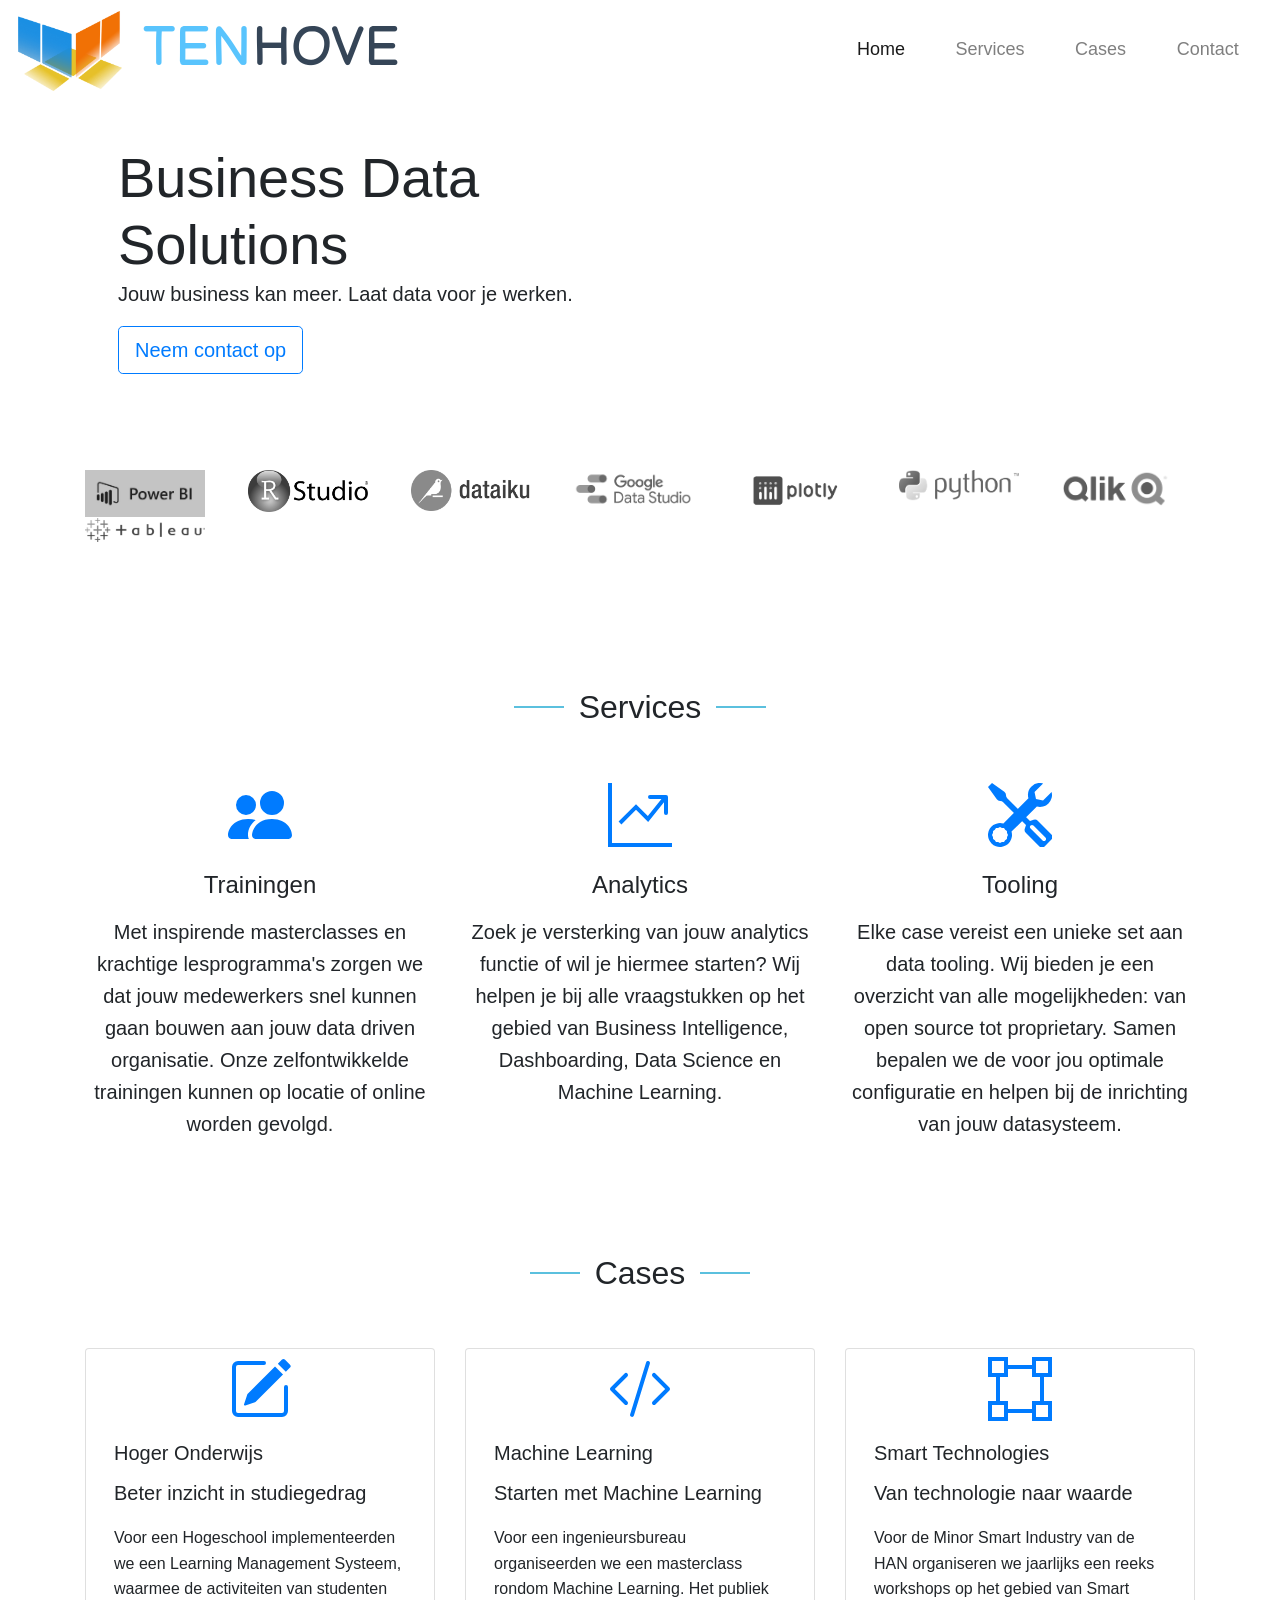
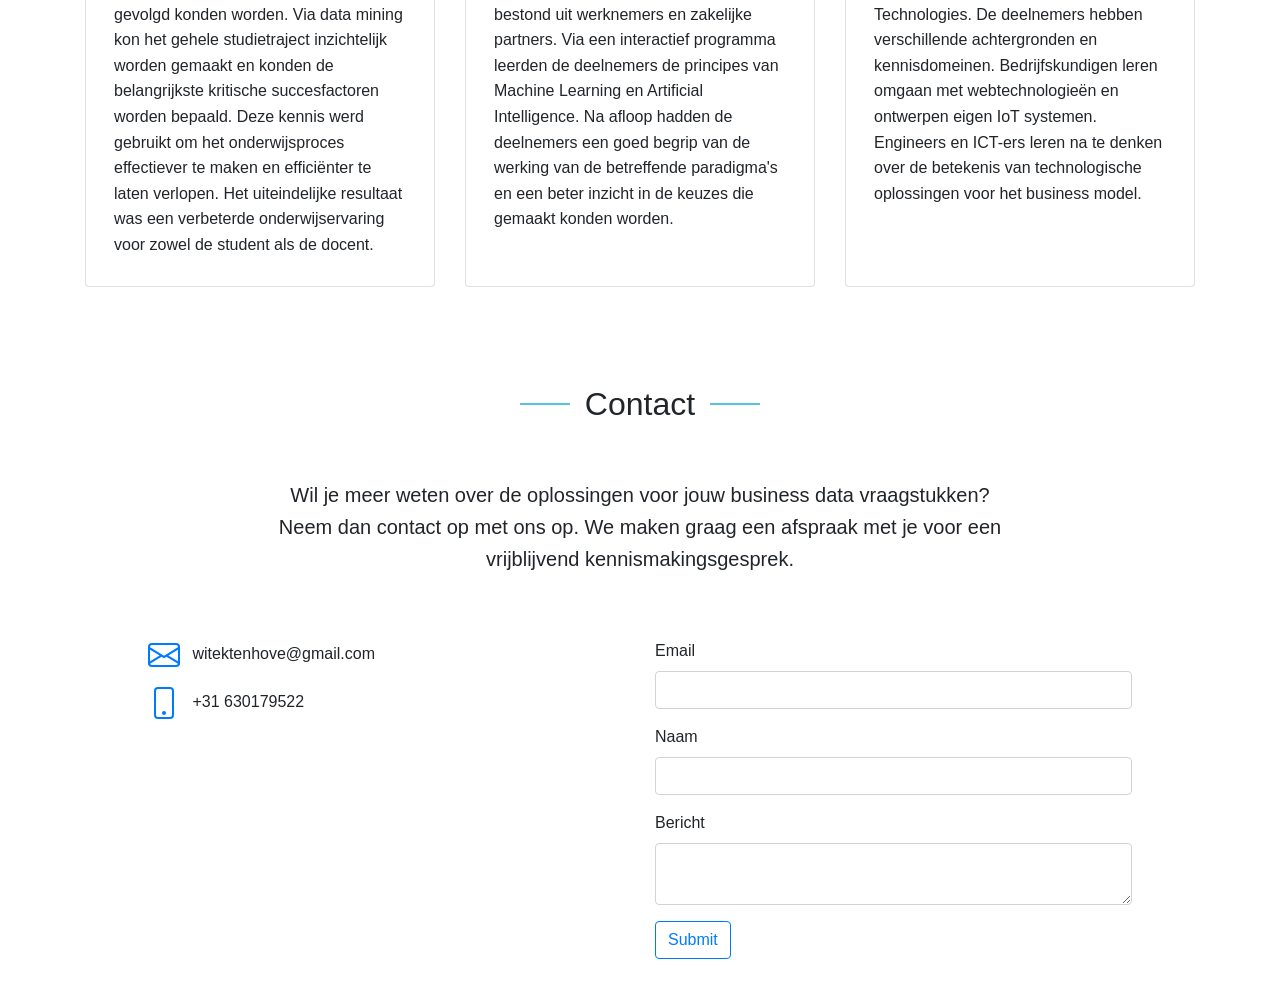
==== index.html @ 34b0e10e "New logo" ====
<!DOCTYPE html>
<html lang="en">
  <head>
    <meta charset="UTF-8" />
    <meta name="viewport" content="width=device-width, initial-scale=1.0" />
    <title>Business Data Solutions</title>
    <link
      rel="stylesheet"
      href="https://stackpath.bootstrapcdn.com/bootstrap/4.5.0/css/bootstrap.min.css"
      integrity="sha384-9aIt2nRpC12Uk9gS9baDl411NQApFmC26EwAOH8WgZl5MYYxFfc+NcPb1dKGj7Sk"
      crossorigin="anonymous"
    />
    <link rel="preconnect" href="https://fonts.gstatic.com" />
    <link
      href="https://fonts.googleapis.com/css2?family=Balsamiq+Sans:wght@700&display=swap"
      rel="stylesheet"
    />
    <link rel="stylesheet" href="styles.css" />
    <!-- Hotjar Tracking Code for https://www.businessdatasolutions.nl -->
    <script>
      (function (h, o, t, j, a, r) {
        h.hj =
          h.hj ||
          function () {
            (h.hj.q = h.hj.q || []).push(arguments);
          };
        h._hjSettings = { hjid: 2243063, hjsv: 6 };
        a = o.getElementsByTagName("head")[0];
        r = o.createElement("script");
        r.async = 1;
        r.src = t + h._hjSettings.hjid + j + h._hjSettings.hjsv;
        a.appendChild(r);
      })(window, document, "https://static.hotjar.com/c/hotjar-", ".js?sv=");
    </script>
  </head>
  <body>
    <div class="container">
      <header class="navbar fixed-top navbar-expand-lg navbar-light">
        <div class="d-md-none company-name-sm">
          <a href="#"
            ><img
              class="mr-2"
              src="images/logo.png"
              height="40px"
              alt=""
              loading="lazy"
          /></a>
          <span class="first">TEN<span class="second">HOVE</span></span>
        </div>
        <div class="d-none d-md-block company-name-lg">
          <a href="#"
            ><img
              class="mr-2"
              src="images/logo.png"
              height="80px"
              alt=""
              loading="lazy"
            />
          </a>
          <span class="first">TEN<span class="second">HOVE</span></span>
        </div>
        <button
          class="navbar-toggler"
          type="button"
          data-toggle="collapse"
          data-target="#navbarSupportedContent"
          aria-controls="navbarSupportedContent"
          aria-expanded="false"
          aria-label="Toggle navigation"
        >
          <span class="navbar-toggler-icon"></span>
        </button>
        <div
          class="collapse navbar-collapse"
          style="font-size: 18px"
          id="navbarSupportedContent"
        >
          <ul
            class="navbar-nav ml-auto d-flex justify-content-around w-50 align-items-start"
          >
            <li class="nav-item active">
              <a class="nav-link" href="#">Home</a>
            </li>
            <li class="nav-item">
              <a class="nav-link" href="#services">Services</a>
            </li>
            <li class="nav-item">
              <a class="nav-link" href="#cases">Cases</a>
            </li>
            <li class="nav-item">
              <a class="nav-link" href="#contact">Contact</a>
            </li>
          </ul>
        </div>
      </header>
      <div class="row mt-5">
        <div class="col-md p-5">
          <div class="display-4 mt-5">Business Data Solutions</div>
          <p class="lead hero-header">
            Jouw business kan meer. Laat data voor je werken.
          </p>
          <a
            role="button"
            href="#contact"
            class="btn btn-outline-primary btn-lg"
            >Neem contact op</a
          >
        </div>
        <div class="col-4 col-md p-5">
          <img
            class="hero-img d-none d-md-block"
            src="./images/hero-img.gif"
            alt=""
          />
        </div>
      </div>
      <div class="d-none d-lg-block">
        <div class="row my-5">
          <div class="col">
            <img class="tool-img" src="images/powerbi.jpg" />
          </div>
          <div class="col">
            <img class="tool-img" src="images/rstudio.png" />
          </div>
          <div class="col">
            <img class="tool-img" src="images/dataiku.png" />
          </div>
          <div class="col">
            <img class="tool-img" src="images/google.png" />
          </div>
          <div class="col">
            <img class="tool-img" src="images/plotly.png" />
          </div>
          <div class="col">
            <img class="tool-img" src="images/python.png" />
          </div>
          <div class="col">
            <img class="tool-img" src="images/qlik.png" />
          </div>
          <div class="col">
            <img class="tool-img" src="images/tableau.png" />
          </div>
        </div>
      </div>

      <div class="anchor" id="services"></div>
      <div class="row section-title p-5 justify-content-center">
        <div>
          <h2>Services</h2>
        </div>
      </div>
      <div class="row">
        <div class="col-sm service-col">
          <svg
            class="bi bi-people-fill text-primary mb-2"
            width="4em"
            height="4em"
            viewBox="0 0 16 16"
            fill="currentColor"
            xmlns="http://www.w3.org/2000/svg"
          >
            <path
              fill-rule="evenodd"
              d="M7 14s-1 0-1-1 1-4 5-4 5 3 5 4-1 1-1 1H7zm4-6a3 3 0 1 0 0-6 3 3 0 0 0 0 6zm-5.784 6A2.238 2.238 0 0 1 5 13c0-1.355.68-2.75 1.936-3.72A6.325 6.325 0 0 0 5 9c-4 0-5 3-5 4s1 1 1 1h4.216zM4.5 8a2.5 2.5 0 1 0 0-5 2.5 2.5 0 0 0 0 5z"
            />
          </svg>
          <div class="h4 m-3">Trainingen</div>
          <p class="lead">
            Met inspirende masterclasses en krachtige lesprogramma's zorgen we
            dat jouw medewerkers snel kunnen gaan bouwen aan jouw data driven
            organisatie. Onze zelfontwikkelde trainingen kunnen op locatie of
            online worden gevolgd.
          </p>
        </div>
        <div class="col-sm service-col">
          <svg
            class="bi bi-graph-up text-primary mb-2"
            width="4em"
            height="4em"
            viewBox="0 0 16 16"
            fill="currentColor"
            xmlns="http://www.w3.org/2000/svg"
          >
            <path d="M0 0h1v16H0V0zm1 15h15v1H1v-1z" />
            <path
              fill-rule="evenodd"
              d="M14.39 4.312L10.041 9.75 7 6.707l-3.646 3.647-.708-.708L7 5.293 9.959 8.25l3.65-4.563.781.624z"
            />
            <path
              fill-rule="evenodd"
              d="M10 3.5a.5.5 0 0 1 .5-.5h4a.5.5 0 0 1 .5.5v4a.5.5 0 0 1-1 0V4h-3.5a.5.5 0 0 1-.5-.5z"
            />
          </svg>
          <div class="h4 m-3">Analytics</div>
          <p class="lead">
            Zoek je versterking van jouw analytics functie of wil je hiermee
            starten? Wij helpen je bij alle vraagstukken op het gebied van
            Business Intelligence, Dashboarding, Data Science en Machine
            Learning.
          </p>
        </div>
        <div class="col-sm service-col">
          <svg
            class="bi bi-tools text-primary mb-2"
            width="4em"
            height="4em"
            viewBox="0 0 16 16"
            fill="currentColor"
            xmlns="http://www.w3.org/2000/svg"
          >
            <path
              fill-rule="evenodd"
              d="M0 1l1-1 3.081 2.2a1 1 0 0 1 .419.815v.07a1 1 0 0 0 .293.708L10.5 9.5l.914-.305a1 1 0 0 1 1.023.242l3.356 3.356a1 1 0 0 1 0 1.414l-1.586 1.586a1 1 0 0 1-1.414 0l-3.356-3.356a1 1 0 0 1-.242-1.023L9.5 10.5 3.793 4.793a1 1 0 0 0-.707-.293h-.071a1 1 0 0 1-.814-.419L0 1zm11.354 9.646a.5.5 0 0 0-.708.708l3 3a.5.5 0 0 0 .708-.708l-3-3z"
            />
            <path
              fill-rule="evenodd"
              d="M15.898 2.223a3.003 3.003 0 0 1-3.679 3.674L5.878 12.15a3 3 0 1 1-2.027-2.027l6.252-6.341A3 3 0 0 1 13.778.1l-2.142 2.142L12 4l1.757.364 2.141-2.141zm-13.37 9.019L3.001 11l.471.242.529.026.287.445.445.287.026.529L5 13l-.242.471-.026.529-.445.287-.287.445-.529.026L3 15l-.471-.242L2 14.732l-.287-.445L1.268 14l-.026-.529L1 13l.242-.471.026-.529.445-.287.287-.445.529-.026z"
            />
          </svg>
          <div class="h4 m-3">Tooling</div>
          <p class="lead">
            Elke case vereist een unieke set aan data tooling. Wij bieden je een
            overzicht van alle mogelijkheden: van open source tot proprietary.
            Samen bepalen we de voor jou optimale configuratie en helpen bij de
            inrichting van jouw datasysteem.
          </p>
        </div>
      </div>
      <div class="anchor" id="cases"></div>
      <div class="row section-title p-5 justify-content-center">
        <div>
          <h2>Cases</h2>
        </div>
      </div>
      <div class="card-deck">
        <div class="card p-2">
          <svg
            class="card-img-top bi bi-pencil-square text-primary"
            width="4em"
            height="4em"
            viewBox="0 0 16 16"
            fill="currentColor"
            xmlns="http://www.w3.org/2000/svg"
          >
            <path
              d="M15.502 1.94a.5.5 0 0 1 0 .706L14.459 3.69l-2-2L13.502.646a.5.5 0 0 1 .707 0l1.293 1.293zm-1.75 2.456l-2-2L4.939 9.21a.5.5 0 0 0-.121.196l-.805 2.414a.25.25 0 0 0 .316.316l2.414-.805a.5.5 0 0 0 .196-.12l6.813-6.814z"
            />
            <path
              fill-rule="evenodd"
              d="M1 13.5A1.5 1.5 0 0 0 2.5 15h11a1.5 1.5 0 0 0 1.5-1.5v-6a.5.5 0 0 0-1 0v6a.5.5 0 0 1-.5.5h-11a.5.5 0 0 1-.5-.5v-11a.5.5 0 0 1 .5-.5H9a.5.5 0 0 0 0-1H2.5A1.5 1.5 0 0 0 1 2.5v11z"
            />
          </svg>
          <div class="card-body">
            <h5 class="card-title">Hoger Onderwijs</h5>
            <p class="card-text lead">Beter inzicht in studiegedrag</p>
            <p class="card-text">
              Voor een Hogeschool implementeerden we een Learning Management
              Systeem, waarmee de activiteiten van studenten gevolgd konden
              worden. Via data mining kon het gehele studietraject inzichtelijk
              worden gemaakt en konden de belangrijkste kritische succesfactoren
              worden bepaald. Deze kennis werd gebruikt om het onderwijsproces
              effectiever te maken en efficiënter te laten verlopen. Het
              uiteindelijke resultaat was een verbeterde onderwijservaring voor
              zowel de student als de docent.
            </p>
          </div>
        </div>
        <div class="card p-2">
          <svg
            class="card-img-top bi bi-code-slash text-primary"
            width="4em"
            height="4em"
            viewBox="0 0 16 16"
            fill="currentColor"
            xmlns="http://www.w3.org/2000/svg"
          >
            <path
              fill-rule="evenodd"
              d="M4.854 4.146a.5.5 0 0 1 0 .708L1.707 8l3.147 3.146a.5.5 0 0 1-.708.708l-3.5-3.5a.5.5 0 0 1 0-.708l3.5-3.5a.5.5 0 0 1 .708 0zm6.292 0a.5.5 0 0 0 0 .708L14.293 8l-3.147 3.146a.5.5 0 0 0 .708.708l3.5-3.5a.5.5 0 0 0 0-.708l-3.5-3.5a.5.5 0 0 0-.708 0zm-.999-3.124a.5.5 0 0 1 .33.625l-4 13a.5.5 0 0 1-.955-.294l4-13a.5.5 0 0 1 .625-.33z"
            />
          </svg>
          <div class="card-body">
            <h5 class="card-title">Machine Learning</h5>
            <p class="card-text lead">Starten met Machine Learning</p>
            <p class="card-text">
              Voor een ingenieursbureau organiseerden we een masterclass rondom
              Machine Learning. Het publiek bestond uit werknemers en zakelijke
              partners. Via een interactief programma leerden de deelnemers de
              principes van Machine Learning en Artificial Intelligence. Na
              afloop hadden de deelnemers een goed begrip van de werking van de
              betreffende paradigma's en een beter inzicht in de keuzes die
              gemaakt konden worden.
            </p>
          </div>
        </div>
        <div class="card p-2">
          <svg
            class="card-img-top bi bi-bounding-box text-primary"
            width="4em"
            height="4em"
            viewBox="0 0 16 16"
            fill="currentColor"
            xmlns="http://www.w3.org/2000/svg"
          >
            <path
              fill-rule="evenodd"
              d="M5 2V0H0v5h2v6H0v5h5v-2h6v2h5v-5h-2V5h2V0h-5v2H5zm6 1H5v2H3v6h2v2h6v-2h2V5h-2V3zm1-2v3h3V1h-3zm3 11h-3v3h3v-3zM4 15v-3H1v3h3zM1 4h3V1H1v3z"
            />
          </svg>
          <div class="card-body">
            <h5 class="card-title">Smart Technologies</h5>
            <p class="card-text lead">Van technologie naar waarde</p>
            <p class="card-text">
              Voor de Minor Smart Industry van de HAN organiseren we jaarlijks
              een reeks workshops op het gebied van Smart Technologies. De
              deelnemers hebben verschillende achtergronden en kennisdomeinen.
              Bedrijfskundigen leren omgaan met webtechnologieën en ontwerpen
              eigen IoT systemen. Engineers en ICT-ers leren na te denken over
              de betekenis van technologische oplossingen voor het business
              model.
            </p>
          </div>
        </div>
      </div>
      <div class="anchor" id="contact"></div>
      <div class="row section-title p-5 justify-content-center">
        <div>
          <h2>Contact</h2>
        </div>
      </div>
      <div class="row justify-content-md-center">
        <div class="col-sm-8 contact-col">
          <p class="lead">
            Wil je meer weten over de oplossingen voor jouw business data
            vraagstukken? Neem dan contact op met ons op. We maken graag een
            afspraak met je voor een vrijblijvend kennismakingsgesprek.
          </p>
        </div>
      </div>
      <div class="row m-5">
        <div class="col-sm">
          <p>
            <svg
              class="bi bi-envelope text-primary mr-2"
              width="2em"
              height="2em"
              viewBox="0 0 16 16"
              fill="currentColor"
              xmlns="http://www.w3.org/2000/svg"
            >
              <path
                fill-rule="evenodd"
                d="M14 3H2a1 1 0 0 0-1 1v8a1 1 0 0 0 1 1h12a1 1 0 0 0 1-1V4a1 1 0 0 0-1-1zM2 2a2 2 0 0 0-2 2v8a2 2 0 0 0 2 2h12a2 2 0 0 0 2-2V4a2 2 0 0 0-2-2H2z"
              />
              <path
                d="M.05 3.555C.017 3.698 0 3.847 0 4v.697l5.803 3.546L0 11.801V12c0 .306.069.596.192.856l6.57-4.027L8 9.586l1.239-.757 6.57 4.027c.122-.26.191-.55.191-.856v-.2l-5.803-3.557L16 4.697V4c0-.153-.017-.302-.05-.445L8 8.414.05 3.555z"
              />
            </svg>
            witektenhove@gmail.com
          </p>
          <p>
            <svg
              class="bi bi-phone text-primary mr-2"
              width="2em"
              height="2em"
              viewBox="0 0 16 16"
              fill="currentColor"
              xmlns="http://www.w3.org/2000/svg"
            >
              <path
                fill-rule="evenodd"
                d="M11 1H5a1 1 0 0 0-1 1v12a1 1 0 0 0 1 1h6a1 1 0 0 0 1-1V2a1 1 0 0 0-1-1zM5 0a2 2 0 0 0-2 2v12a2 2 0 0 0 2 2h6a2 2 0 0 0 2-2V2a2 2 0 0 0-2-2H5z"
              />
              <path
                fill-rule="evenodd"
                d="M8 14a1 1 0 1 0 0-2 1 1 0 0 0 0 2z"
              />
            </svg>
            +31 630179522
          </p>
        </div>
        <div class="col-sm">
          <form
            action="https://formspree.io/xqkyqoez"
            method="POST"
            class="contact-form"
          >
            <div class="form-group">
              <label for="inputEmail">Email</label>
              <input
                type="email"
                class="form-control"
                id="inputEmail"
                pattern="[a-z0-9._%+-]+@[a-z0-9.-]+\.[a-z]{2,}$"
                name="_replyto"
              />
            </div>
            <div class="form-group">
              <label for="inputName">Naam</label>
              <input
                type="text"
                class="form-control"
                id="inputName"
                name="name"
              />
            </div>
            <div class="form-group">
              <label for="inputMessage">Bericht</label>
              <textarea
                class="form-control"
                id="inputMessage"
                name="message"
              ></textarea>
            </div>
            <button type="submit" class="btn btn-outline-primary">
              Submit
            </button>
          </form>
        </div>
      </div>
    </div>

    <script
      src="https://code.jquery.com/jquery-3.5.1.slim.min.js"
      integrity="sha384-DfXdz2htPH0lsSSs5nCTpuj/zy4C+OGpamoFVy38MVBnE+IbbVYUew+OrCXaRkfj"
      crossorigin="anonymous"
    ></script>
    <script
      src="https://cdn.jsdelivr.net/npm/popper.js@1.16.0/dist/umd/popper.min.js"
      integrity="sha384-Q6E9RHvbIyZFJoft+2mJbHaEWldlvI9IOYy5n3zV9zzTtmI3UksdQRVvoxMfooAo"
      crossorigin="anonymous"
    ></script>
    <script
      src="https://stackpath.bootstrapcdn.com/bootstrap/4.5.0/js/bootstrap.min.js"
      integrity="sha384-OgVRvuATP1z7JjHLkuOU7Xw704+h835Lr+6QL9UvYjZE3Ipu6Tp75j7Bh/kR0JKI"
      crossorigin="anonymous"
    ></script>
  </body>
</html>
---- styles.css ----
body {
}

h1,
h2,
h3,
h4 {
}

p {
  line-height: 1.6;
}

.navbar {
  background-color: white;
}

.company-name-lg {
  font-family: "Balsamiq Sans", cursive;
  font-size: 54px;
}

.company-name-sm {
  font-family: "Balsamiq Sans", cursive;
  font-size: 30px;
}

.first {
  color: #59c4fd;
}

.second {
  color: #354557;
}

.hero-img,
.contact-form {
  width: 100%;
}

.anchor {
  padding-top: 50px;
}

.tool-img {
  filter: grayscale(100%);
  width: 120px;
}

.tool-img:hover {
  filter: grayscale(0%);
}

.section-title h2::before,
.section-title h2::after {
  content: "";
  width: 50px;
  height: 2px;
  background: #5bc0de;
  display: inline-block;
}

.section-title h2::before {
  margin: 0 15px 10px 0;
}

.section-title h2::after {
  margin: 0 0 10px 15px;
}

*,
::after,
::before {
  box-sizing: border-box;
}

.service-col,
.contact-col {
  text-align: center;
}
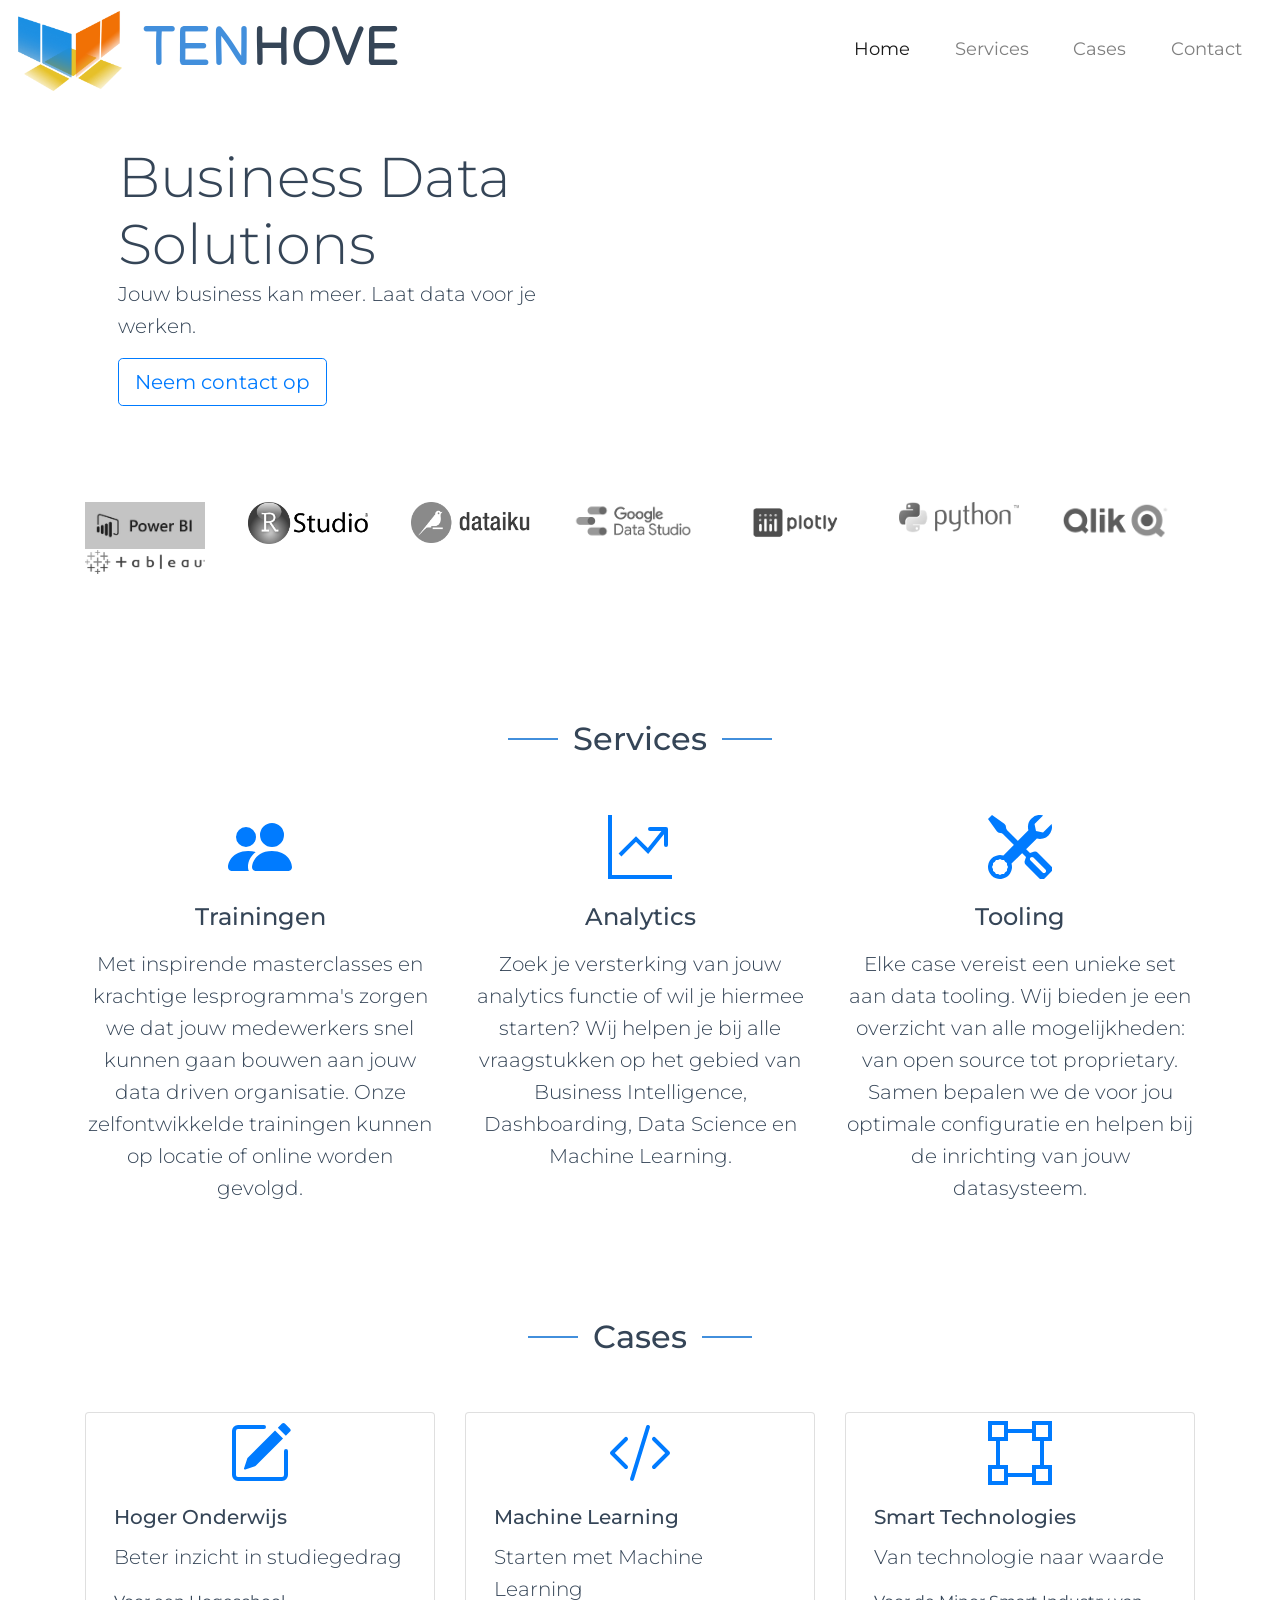
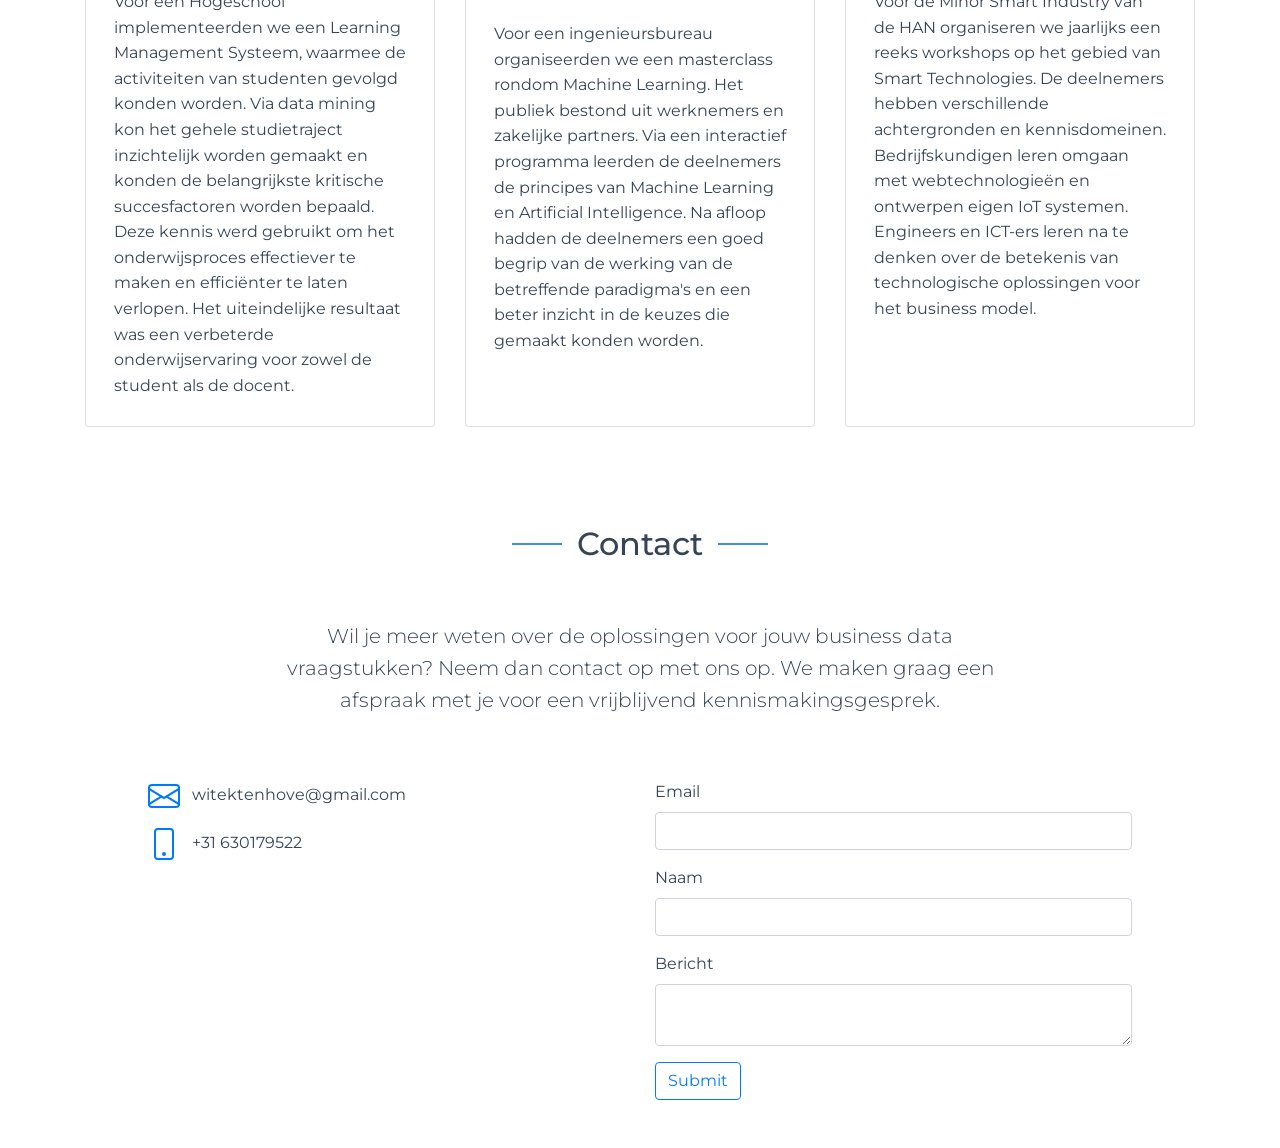
==== commit af6d6bb7: "Changed color" ====
--- a/index.html
+++ b/index.html
@@ -12,7 +12,7 @@
     />
     <link rel="preconnect" href="https://fonts.gstatic.com" />
     <link
-      href="https://fonts.googleapis.com/css2?family=Balsamiq+Sans:wght@700&display=swap"
+      href="https://fonts.googleapis.com/css2?family=Montserrat&family=Balsamiq+Sans:wght@700&display=swap"
       rel="stylesheet"
     />
     <link rel="stylesheet" href="styles.css" />
--- a/styles.css
+++ b/styles.css
@@ -1,4 +1,6 @@
 body {
+  font-family: "Montserrat", sans-serif;
+  color: #354557;
 }
 
 h1,
@@ -26,7 +28,7 @@
 }
 
 .first {
-  color: #59c4fd;
+  color: #428fdc;
 }
 
 .second {
@@ -56,7 +58,7 @@
   content: "";
   width: 50px;
   height: 2px;
-  background: #5bc0de;
+  background: #428fdc;
   display: inline-block;
 }
 
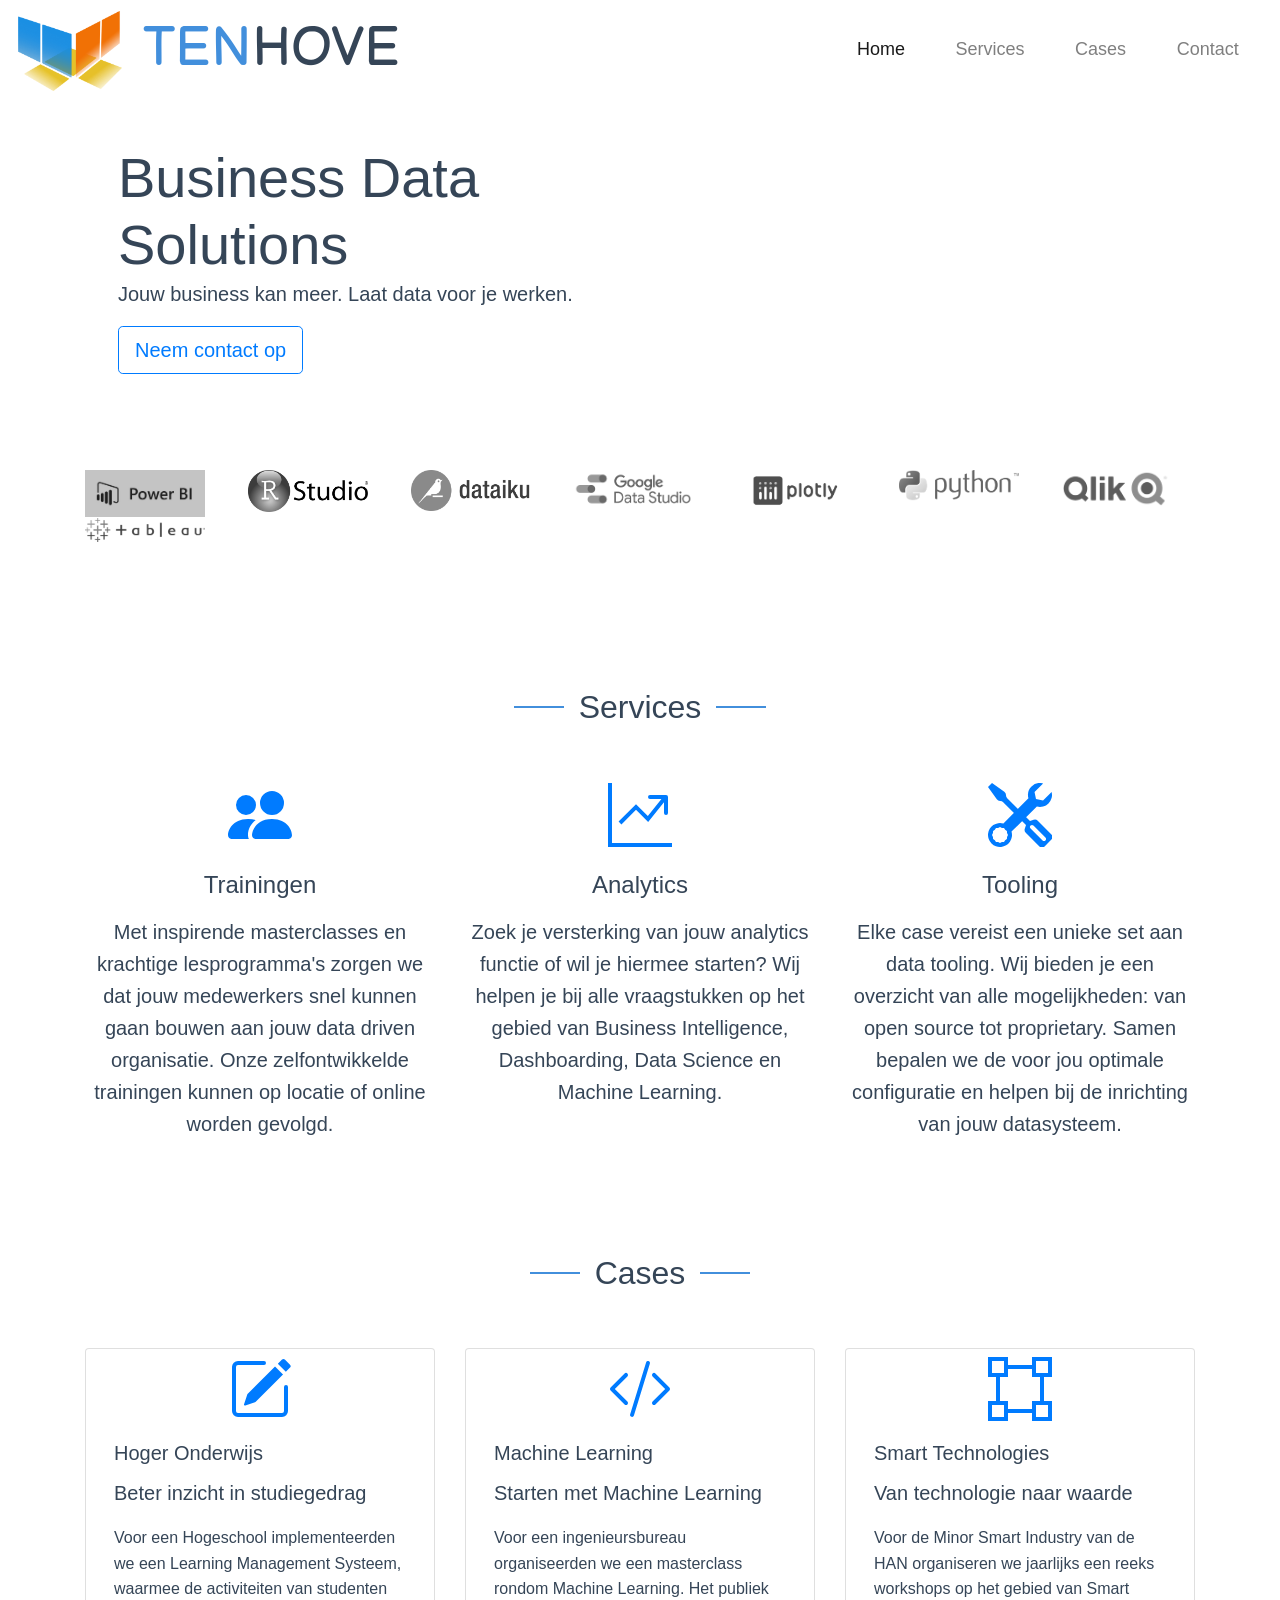
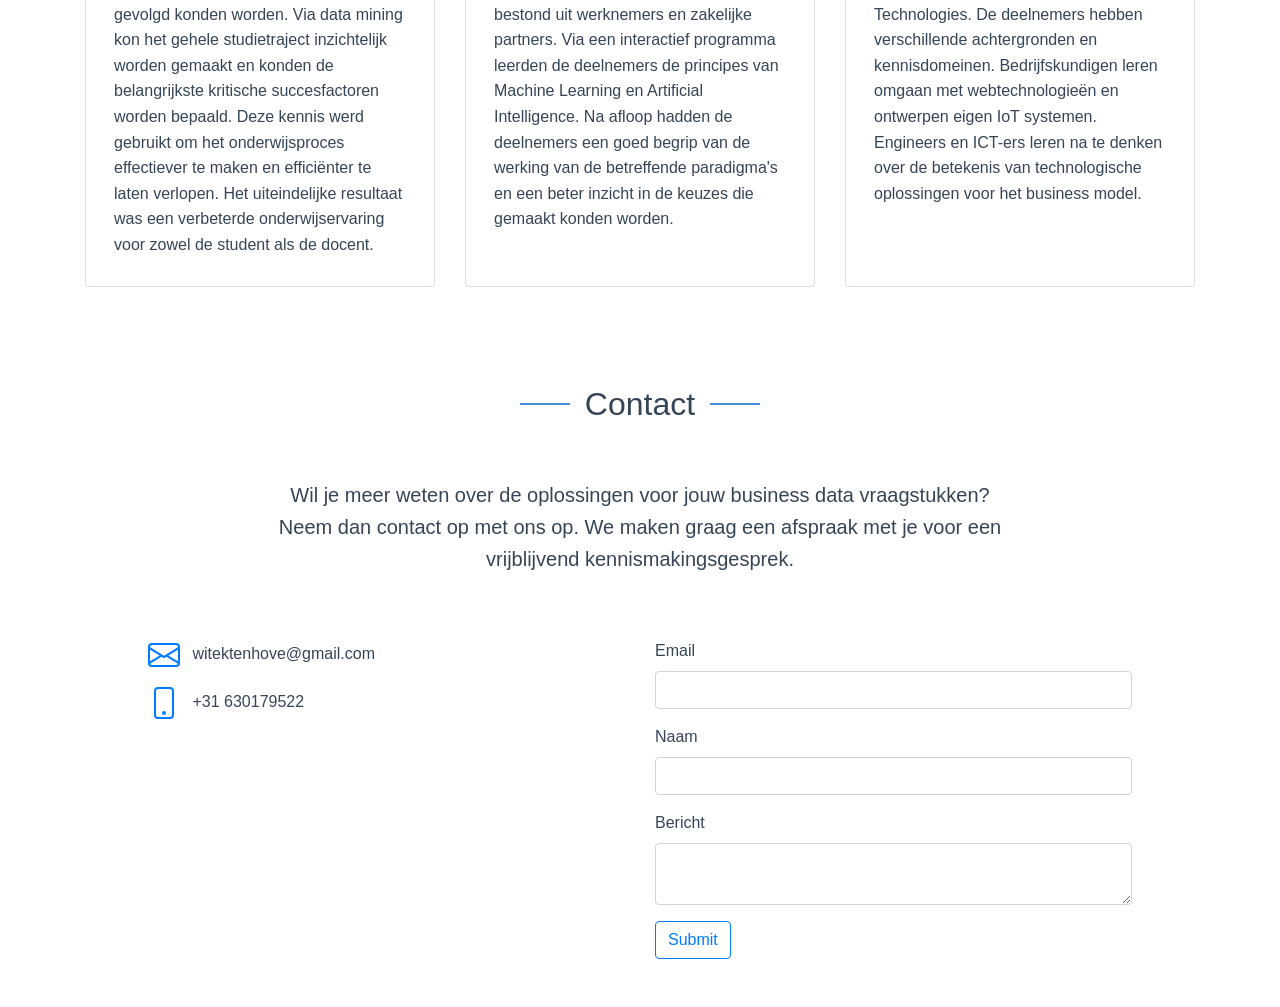
==== commit 0a01d1e6: "Changed body font to open sans" ====
--- a/index.html
+++ b/index.html
@@ -12,7 +12,7 @@
     />
     <link rel="preconnect" href="https://fonts.gstatic.com" />
     <link
-      href="https://fonts.googleapis.com/css2?family=Montserrat&family=Balsamiq+Sans:wght@700&display=swap"
+      href="https://fonts.googleapis.com/css2?family=Open+Sans&family=Balsamiq+Sans:wght@700&display=swap"
       rel="stylesheet"
     />
     <link rel="stylesheet" href="styles.css" />
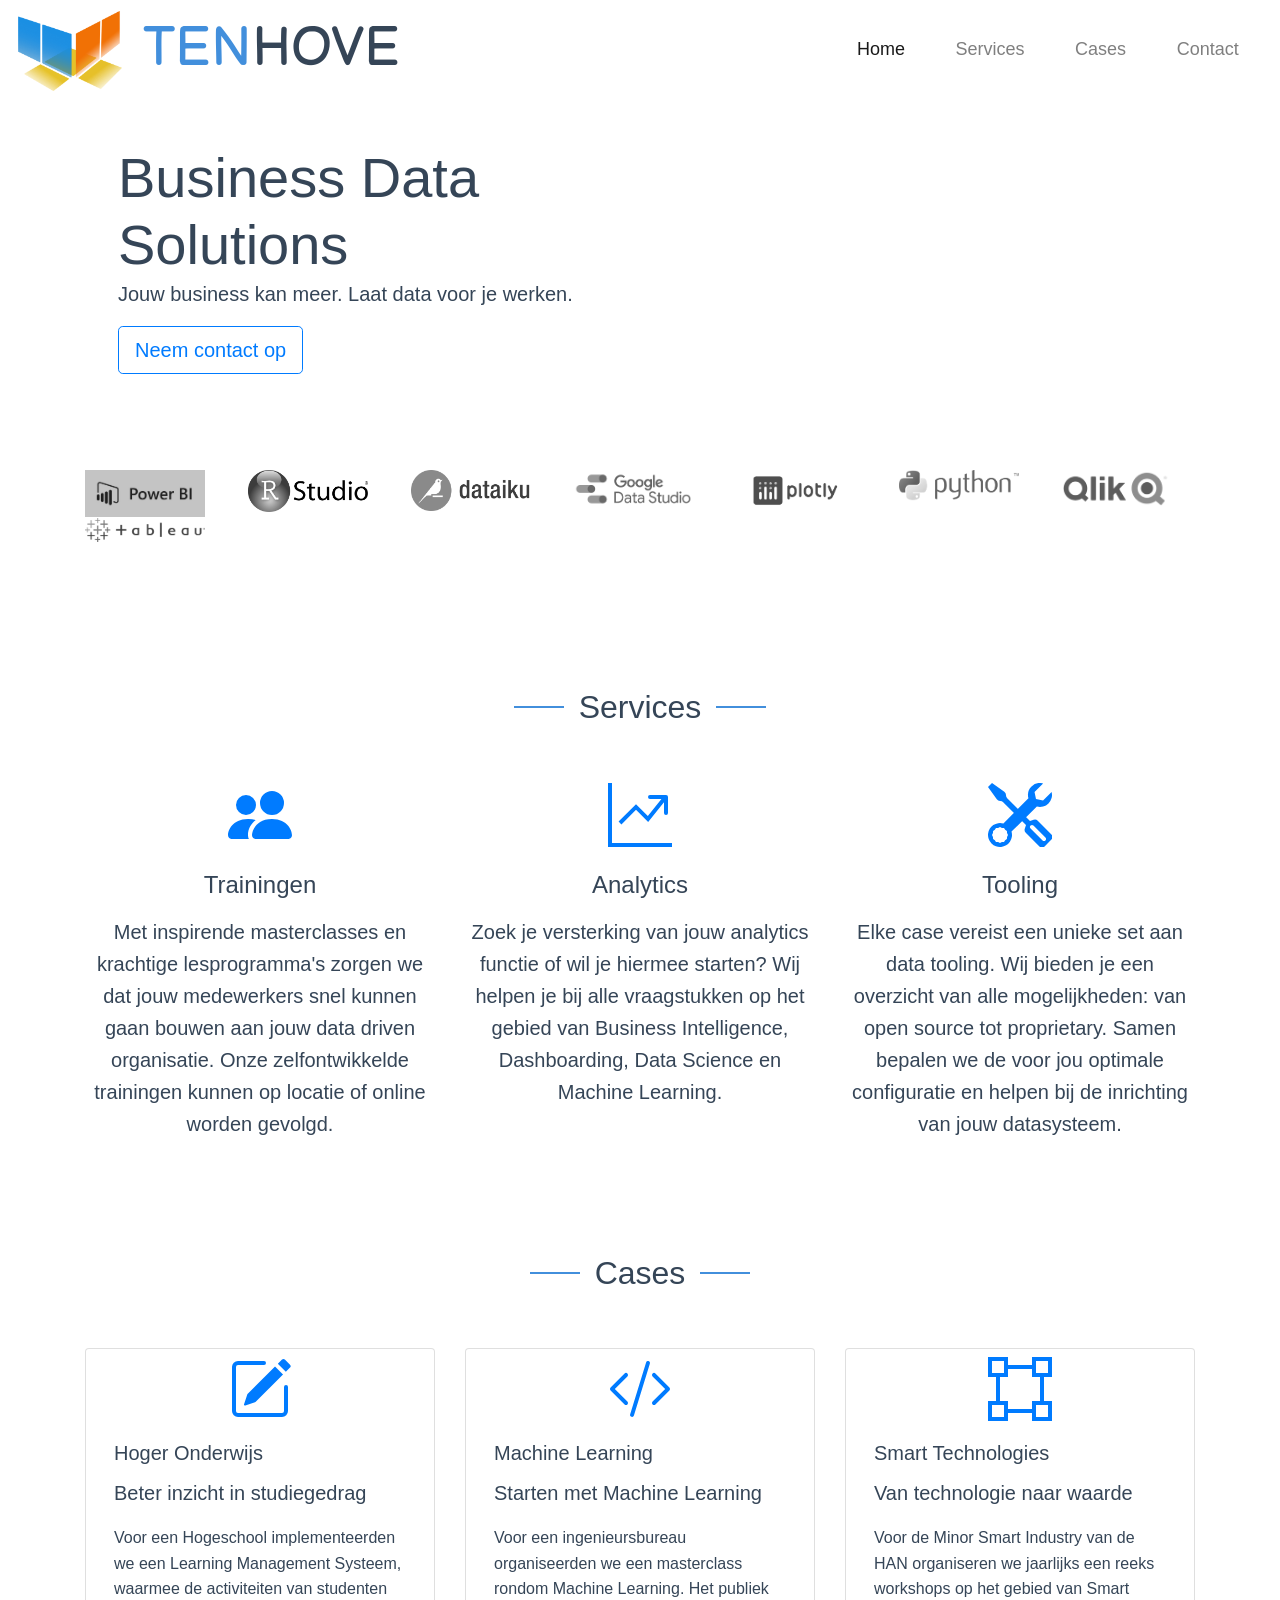
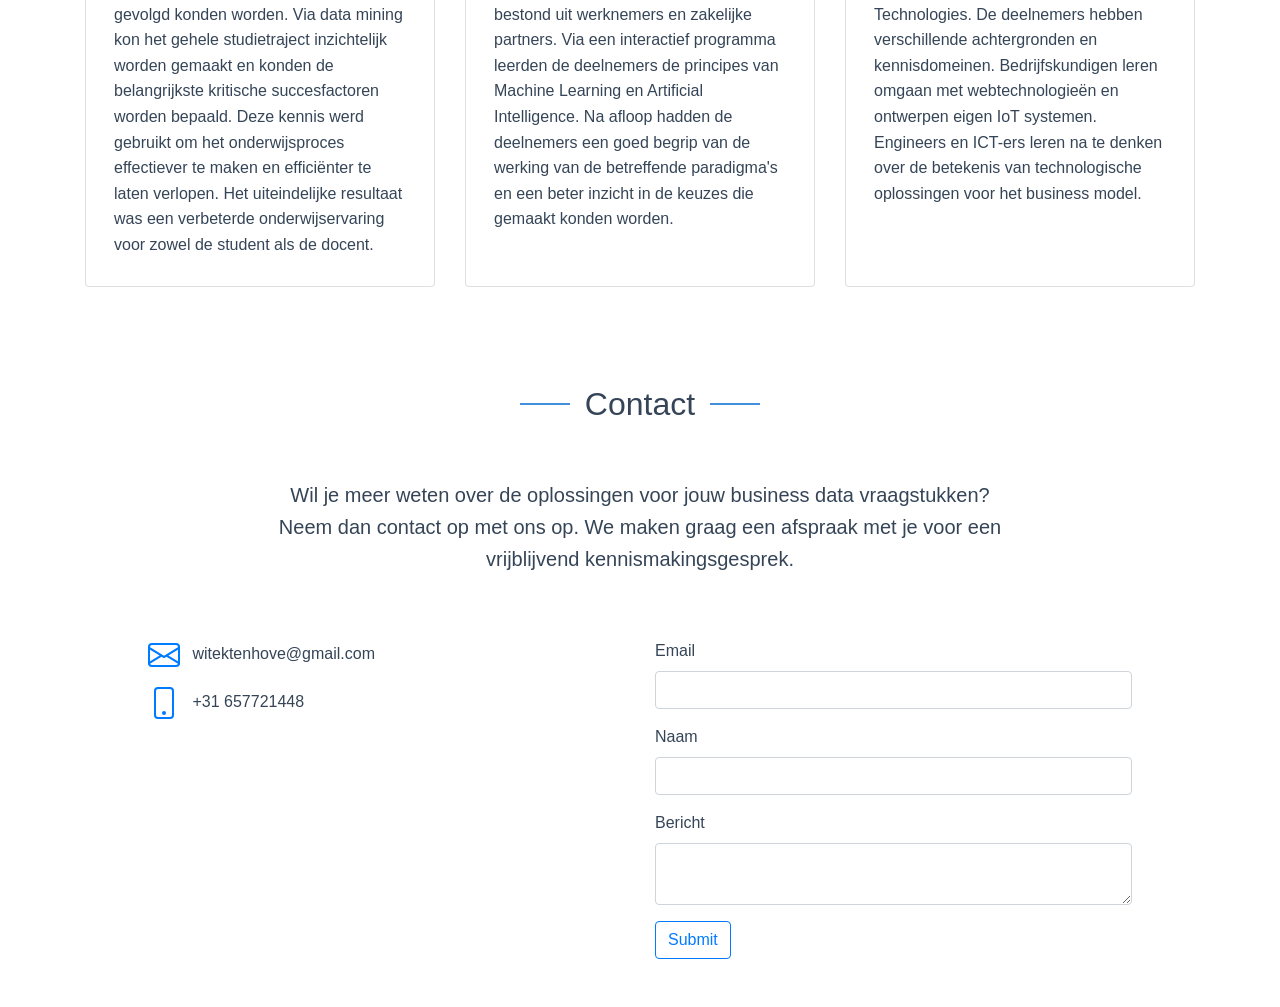
==== commit d0c492d9: "Changed phone nr" ====
--- a/index.html
+++ b/index.html
@@ -376,7 +376,7 @@
                 d="M8 14a1 1 0 1 0 0-2 1 1 0 0 0 0 2z"
               />
             </svg>
-            +31 630179522
+            +31 657721448
           </p>
         </div>
         <div class="col-sm">
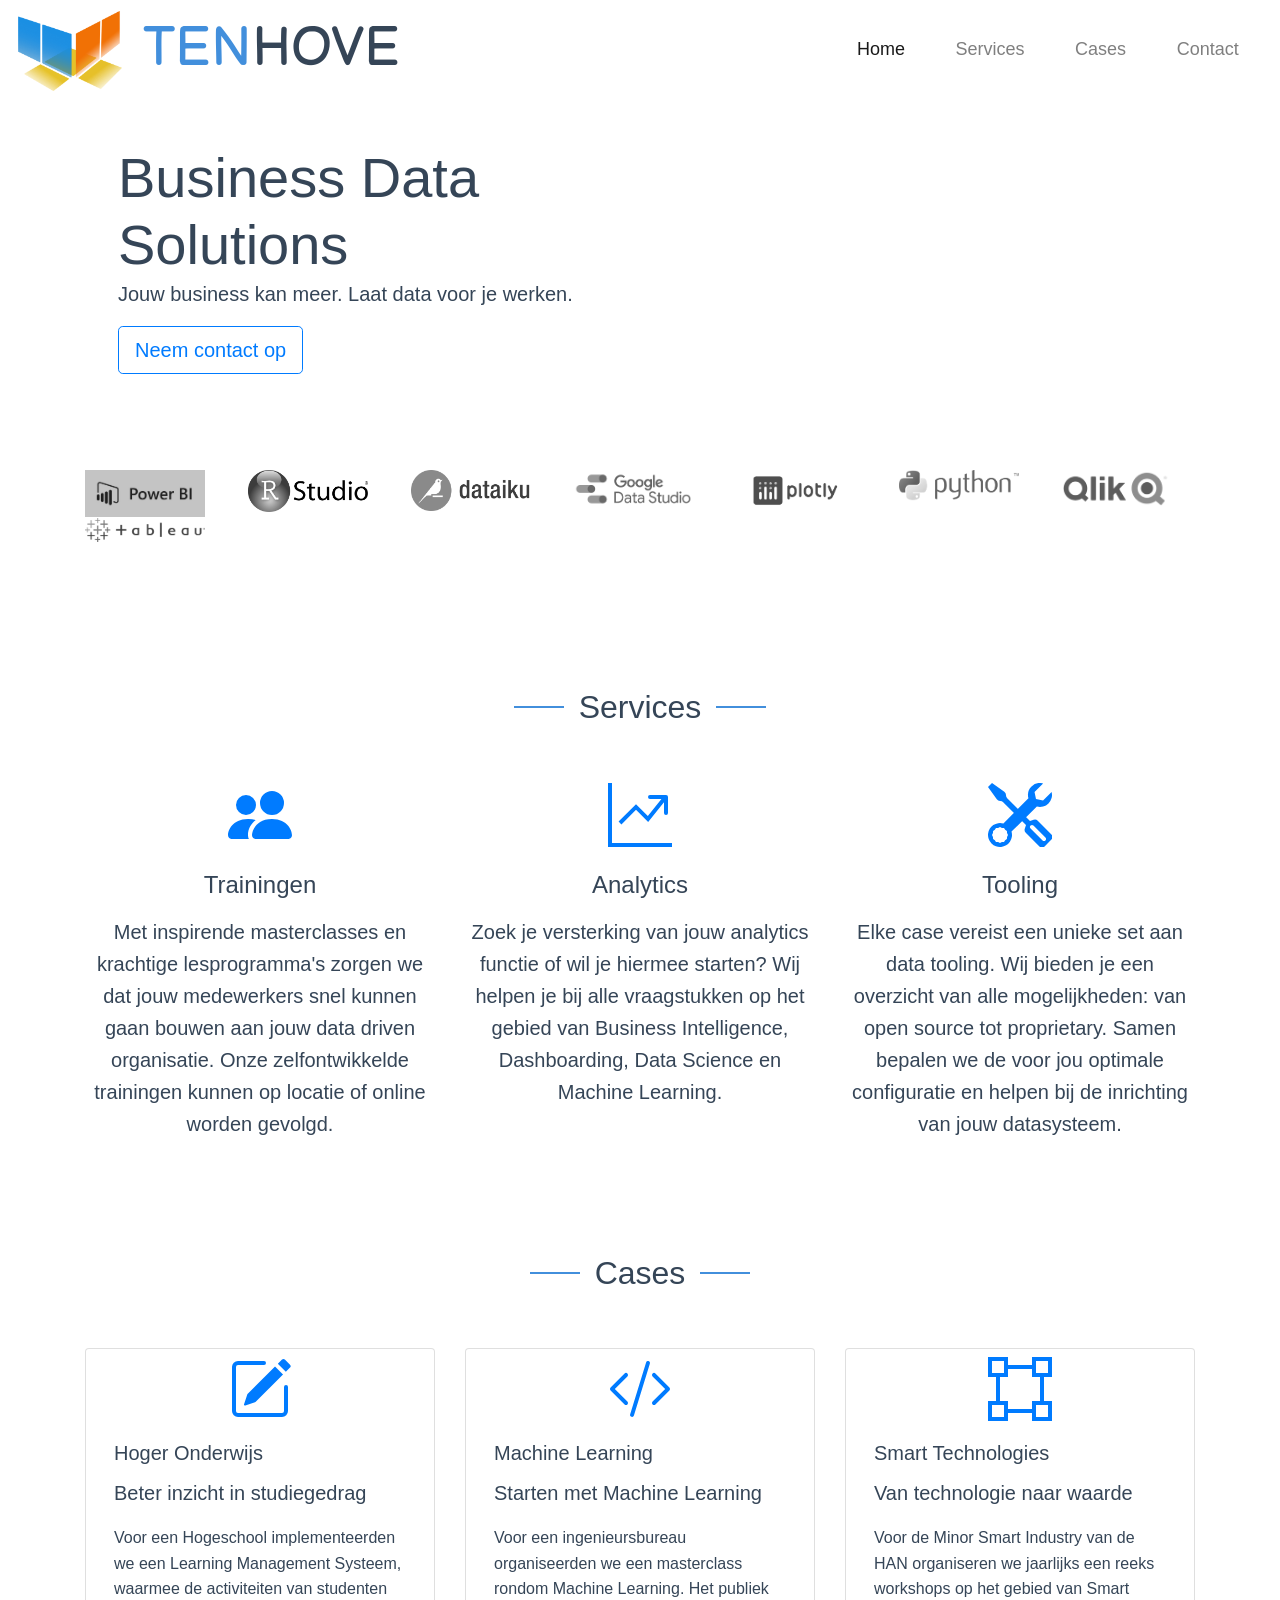
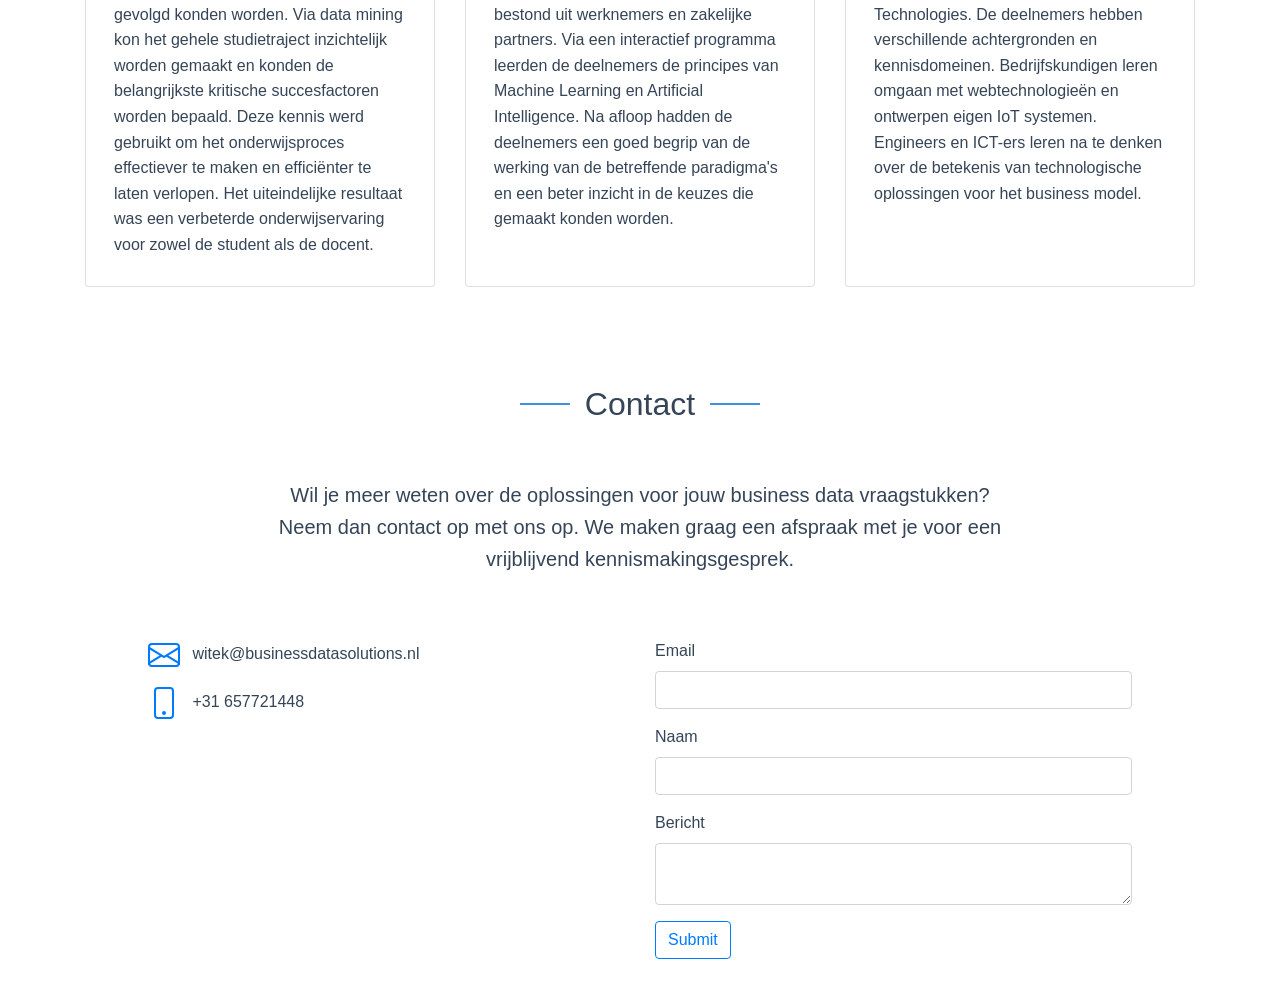
==== commit 29b40b8c: "Replace Gmail with professional email address Updated contact email from witektenhove@gmail.com to w" ====
--- a/index.html
+++ b/index.html
@@ -356,7 +356,7 @@
                 d="M.05 3.555C.017 3.698 0 3.847 0 4v.697l5.803 3.546L0 11.801V12c0 .306.069.596.192.856l6.57-4.027L8 9.586l1.239-.757 6.57 4.027c.122-.26.191-.55.191-.856v-.2l-5.803-3.557L16 4.697V4c0-.153-.017-.302-.05-.445L8 8.414.05 3.555z"
               />
             </svg>
-            witektenhove@gmail.com
+            witek@businessdatasolutions.nl
           </p>
           <p>
             <svg
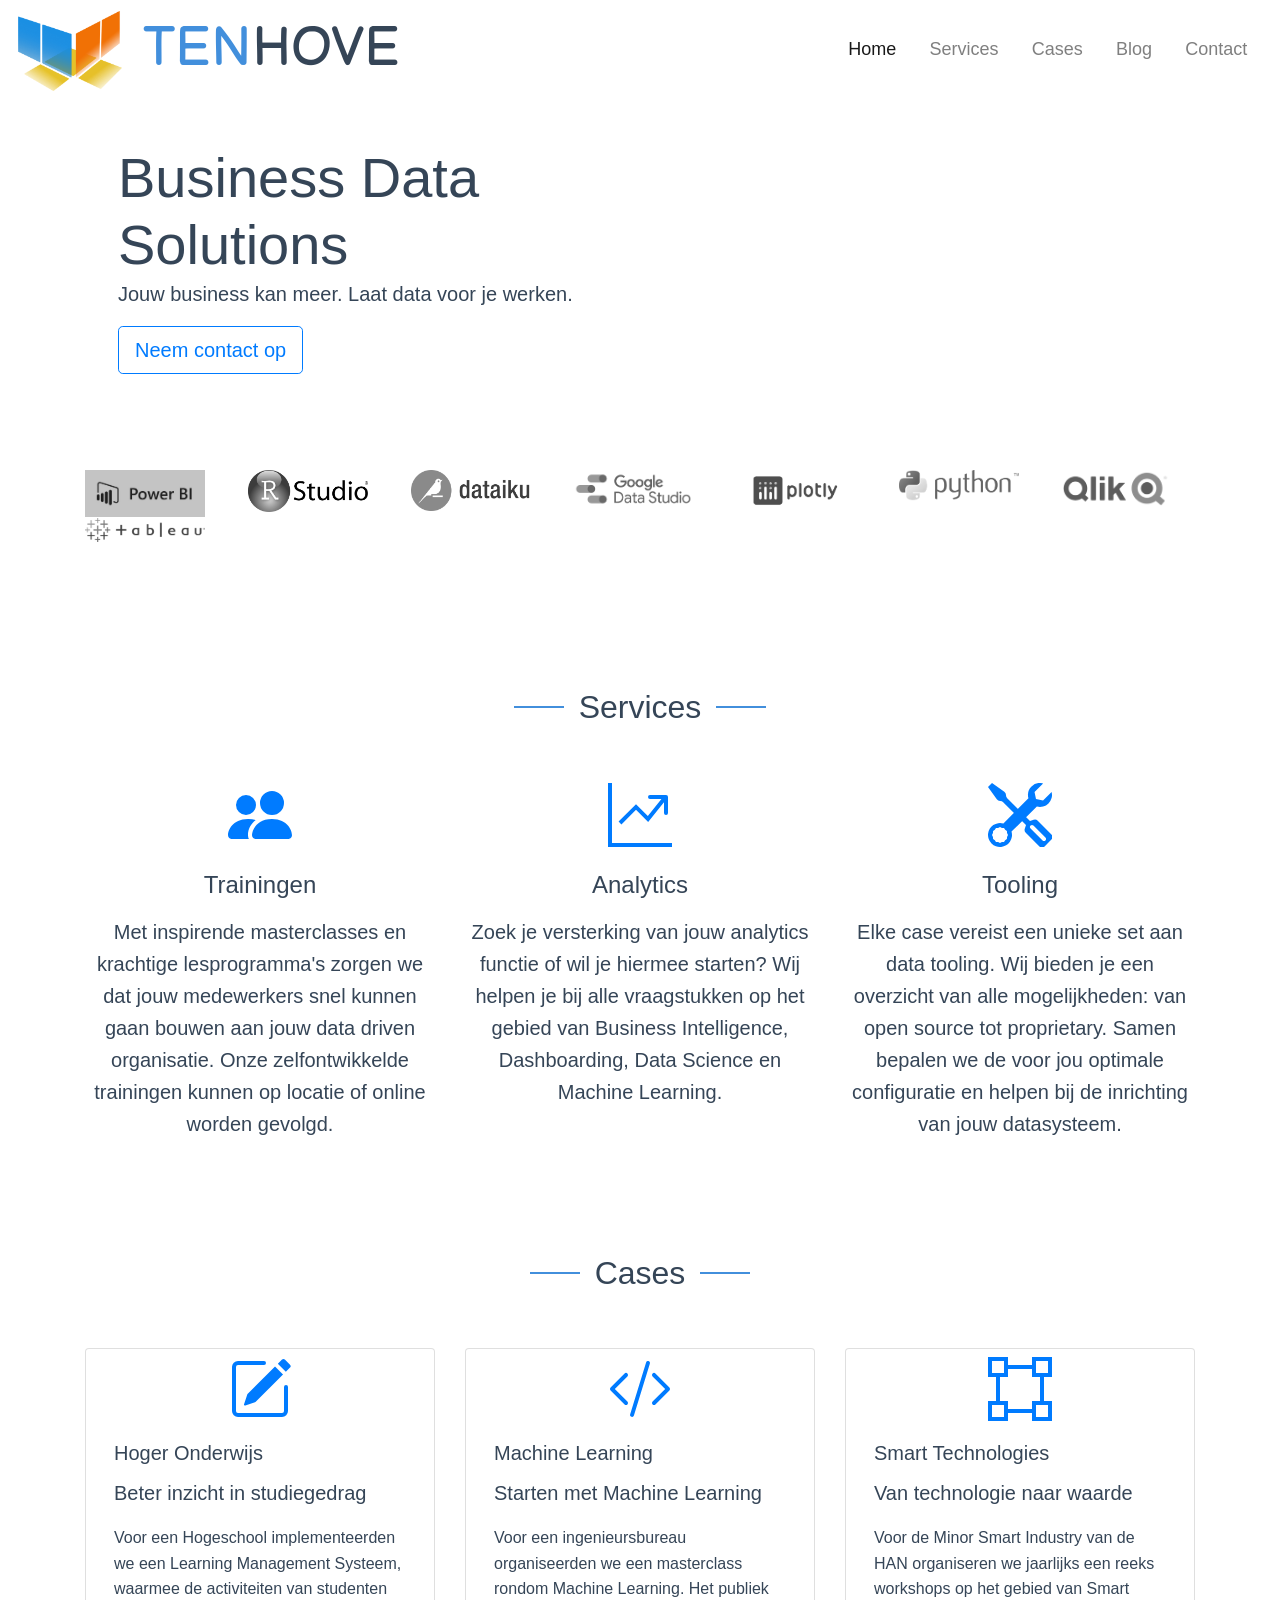
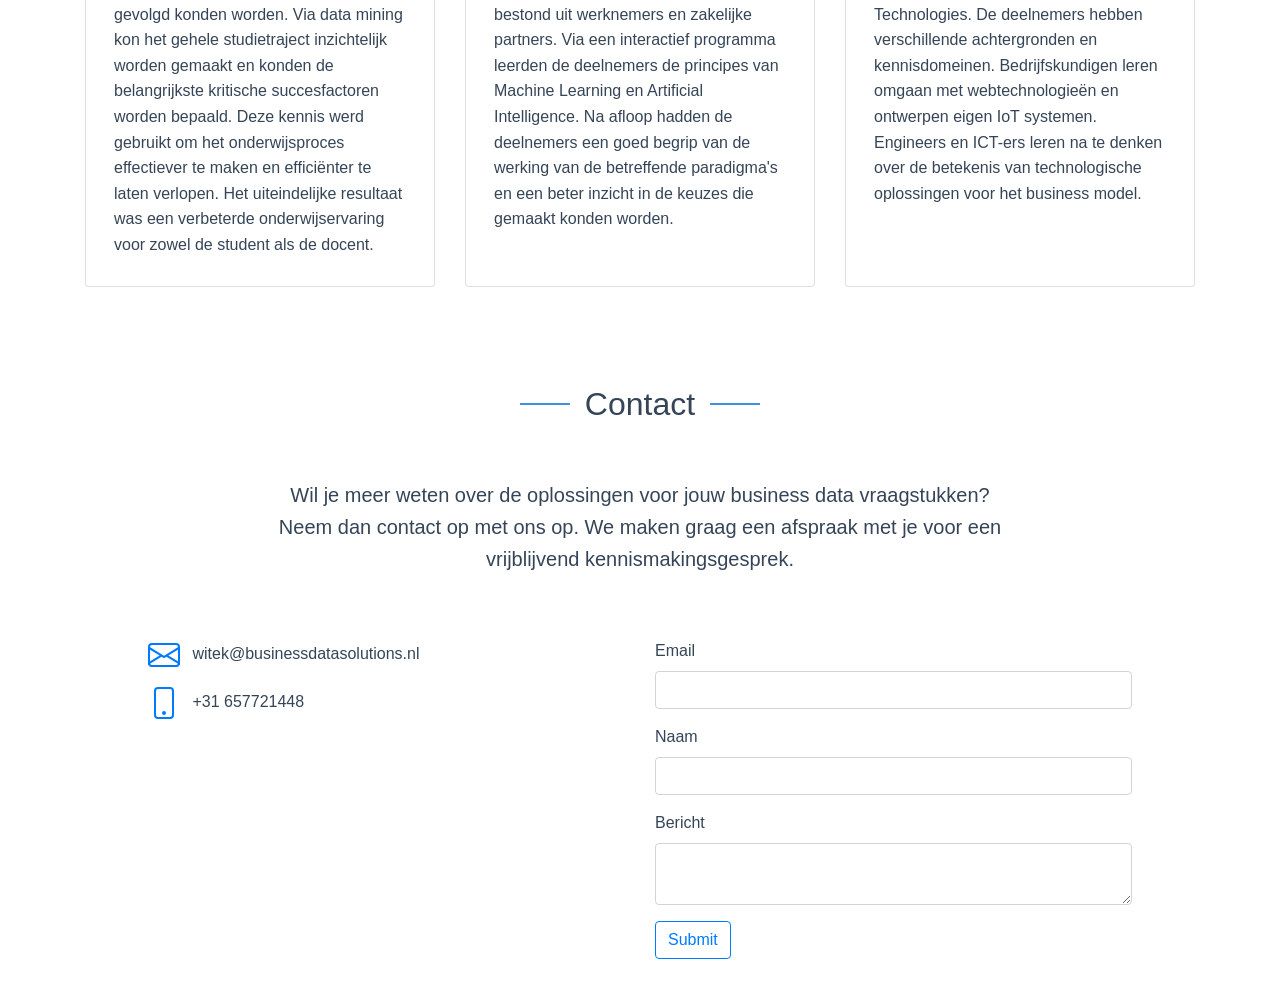
==== commit bf3a73a4: "Blogpagina toegevoegd, met het bouwverhaal van Plinkie als eerste post De site had nog geen blog. Di" ====
--- a/index.html
+++ b/index.html
@@ -3,7 +3,7 @@
   <head>
     <meta charset="UTF-8" />
     <meta name="viewport" content="width=device-width, initial-scale=1.0" />
-    <title>Business Data Solutions</title>
+    <title>TENHOVE | Business Data Solutions</title>
     <link
       rel="stylesheet"
       href="https://stackpath.bootstrapcdn.com/bootstrap/4.5.0/css/bootstrap.min.css"
@@ -88,6 +88,9 @@
               <a class="nav-link" href="#cases">Cases</a>
             </li>
             <li class="nav-item">
+              <a class="nav-link" href="/blog/">Blog</a>
+            </li>
+            <li class="nav-item">
               <a class="nav-link" href="#contact">Contact</a>
             </li>
           </ul>
--- a/styles.css
+++ b/styles.css
@@ -80,3 +80,63 @@
 .contact-col {
   text-align: center;
 }
+
+/* --- Blog ------------------------------------------------------------
+   De blogpagina's zijn dezelfde statische opzet als de homepage: Bootstrap
+   van de CDN, geen build-stap. Wat hier bij komt is alleen wat een lopend
+   artikel nodig heeft en een marketingpagina niet: een leesbare regellengte
+   en rust rond de kop. */
+
+.post-body {
+  max-width: 42em; /* ~70 tekens per regel; daarboven raakt een lezer de regel kwijt */
+}
+
+.post-title {
+  font-size: 2.4rem;
+  line-height: 1.2;
+  margin-bottom: 1.5rem;
+}
+
+.post-meta {
+  color: #6c7a89;
+  font-size: 0.9rem;
+  text-transform: uppercase;
+  letter-spacing: 0.06em;
+  margin-bottom: 0.5rem;
+}
+
+.post-body h2 {
+  margin-top: 2.5rem;
+  margin-bottom: 1rem;
+}
+
+.post-body p,
+.post-body li {
+  font-size: 1.05rem;
+}
+
+.post-code {
+  background: #f4f6f8;
+  border-left: 3px solid #428fdc;
+  padding: 1rem 1.25rem;
+  overflow-x: auto;
+  font-size: 0.95rem;
+}
+
+.post-note {
+  color: #6c7a89;
+  font-size: 0.9rem;
+  border-top: 1px solid #dfe4ea;
+  padding-top: 1rem;
+  margin-top: 2.5rem;
+}
+
+.post-card {
+  border-bottom: 1px solid #dfe4ea;
+  padding-bottom: 2rem;
+  margin-bottom: 2rem;
+}
+
+.post-card h2 a {
+  color: #354557;
+}
